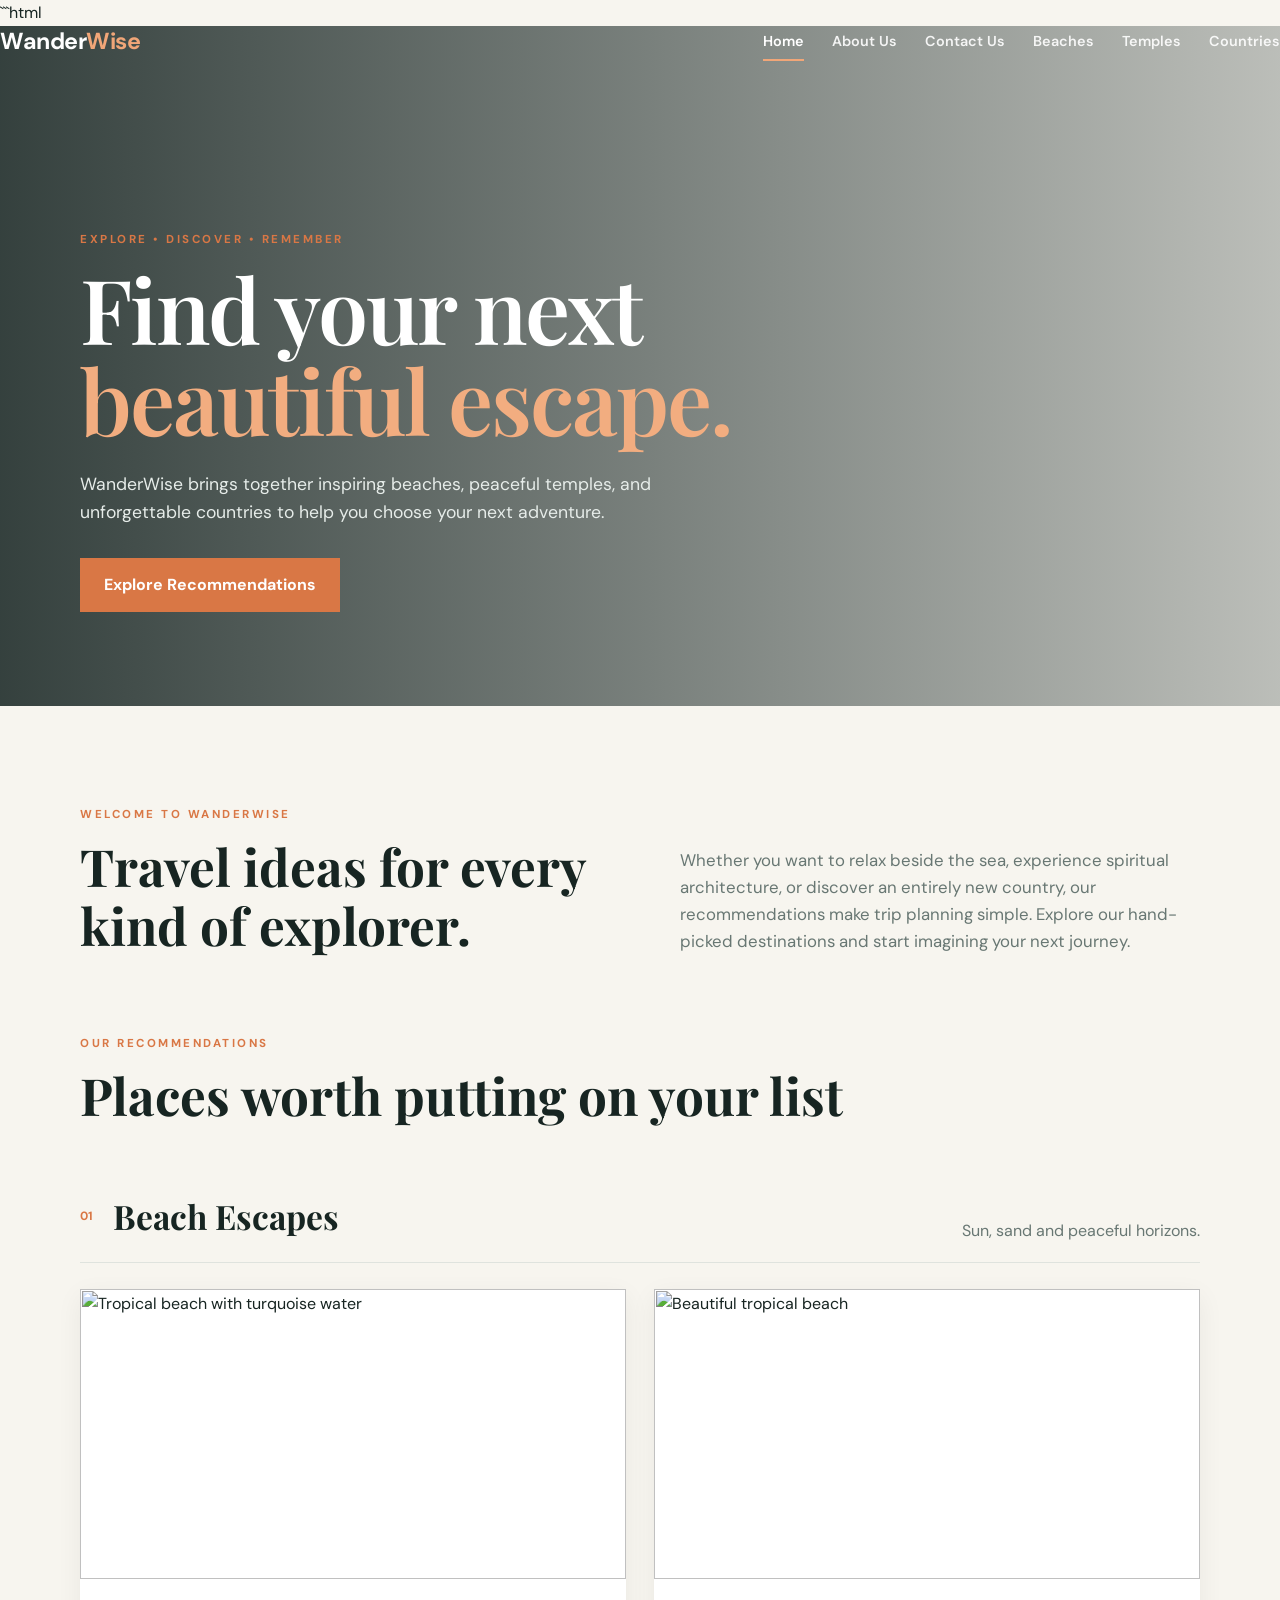
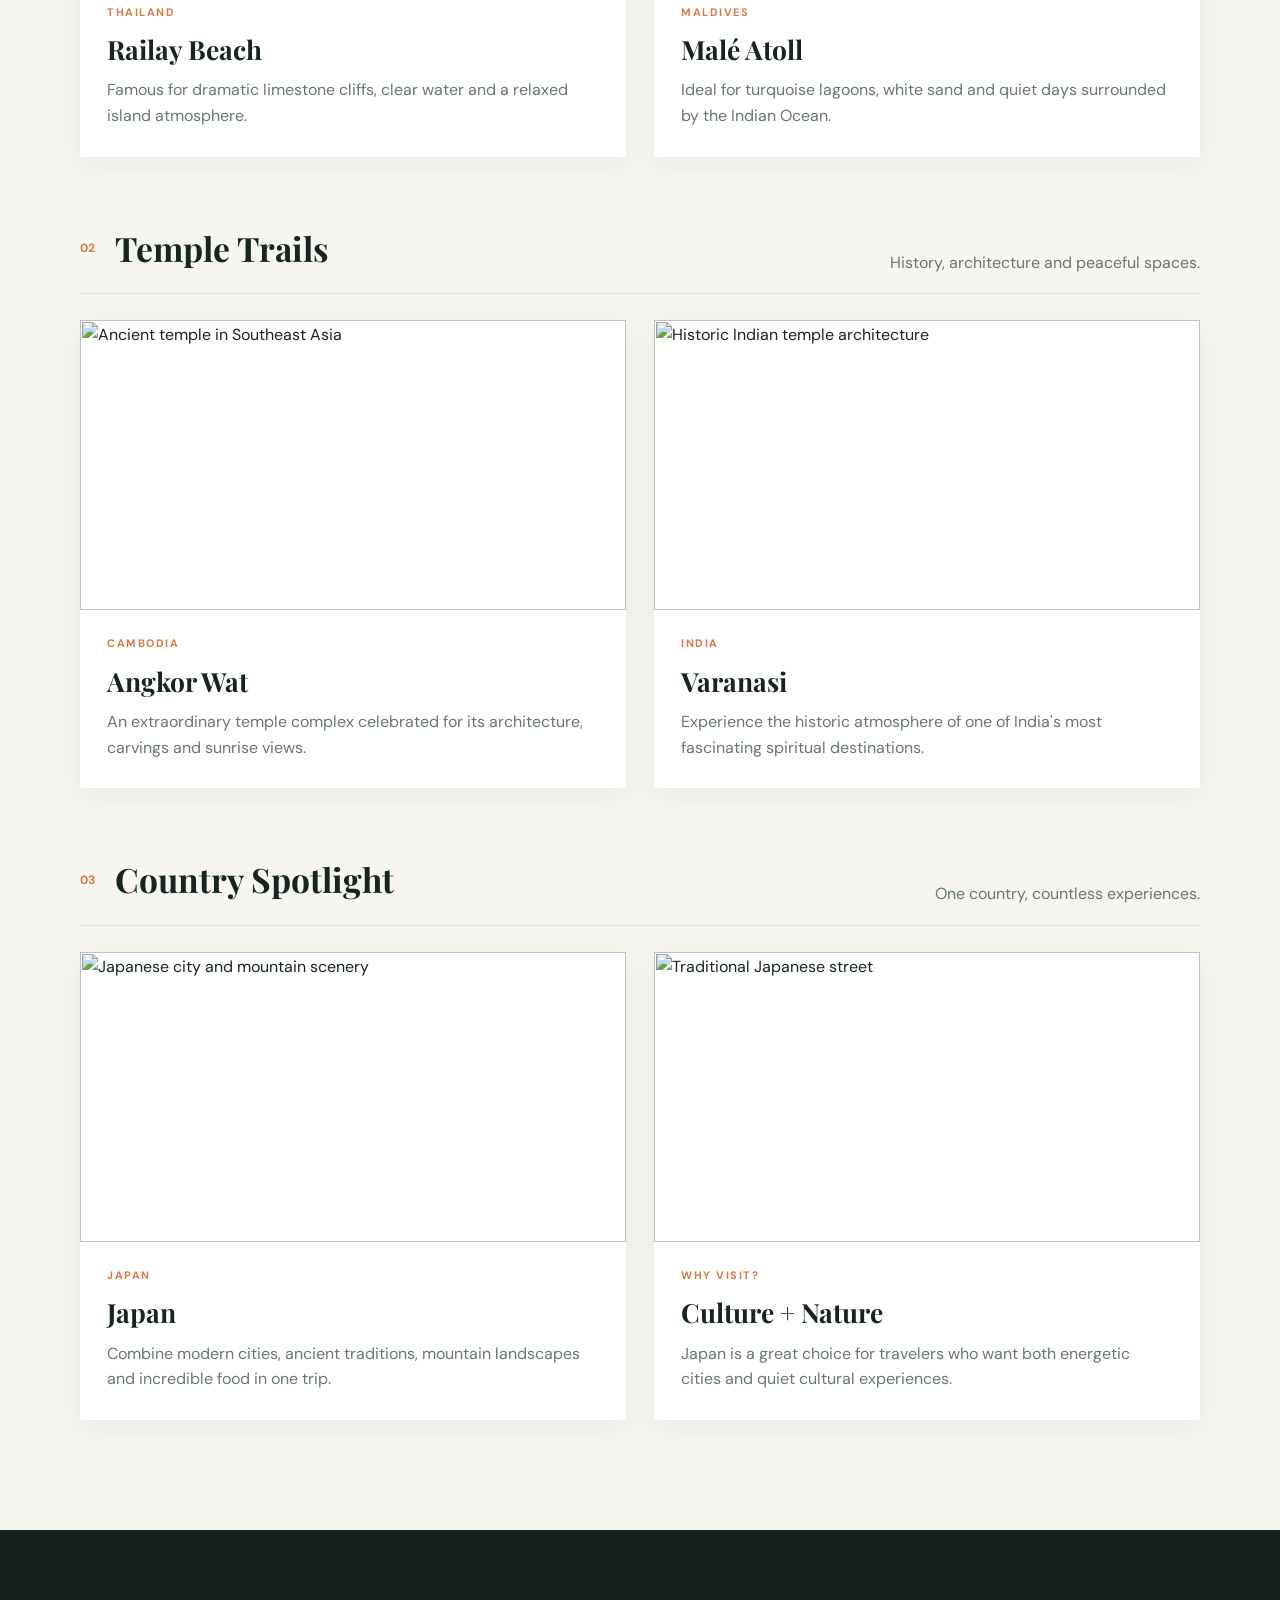
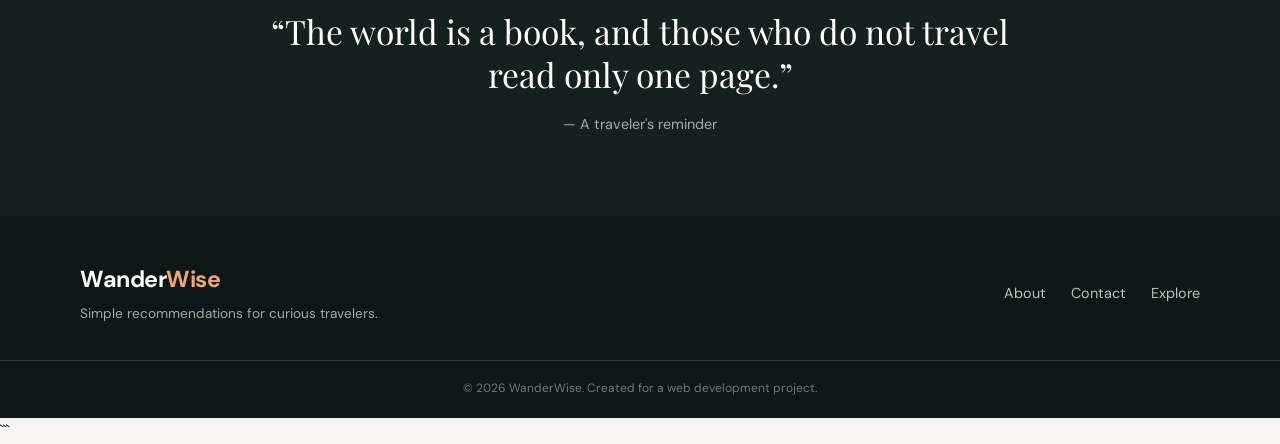
==== index.html @ 17f6d10f "added" ====
```html
<!DOCTYPE html>
<html lang="en">
<head>
    <meta charset="UTF-8">
    <meta name="viewport" content="width=device-width, initial-scale=1.0">

    <title>WanderWise | Travel Recommendations</title>

    <link rel="stylesheet" href="style.css">
</head>

<body>

    <!-- ================= NAVIGATION BAR ================= -->

    <header class="site-header">

        <nav class="navbar">

            <a href="index.html" class="logo">
                Wander<span>Wise</span>
            </a>

            <button class="menu-toggle" aria-label="Open navigation">
                ☰
            </button>

            <div class="nav-links">

                <a href="index.html" class="active">Home</a>

                <a href="about.html">About Us</a>

                <a href="contact.html">Contact Us</a>

                <a href="#beaches">Beaches</a>

                <a href="#temples">Temples</a>

                <a href="#countries">Countries</a>

            </div>

        </nav>

    </header>


    <!-- ================= HOME HERO ================= -->

    <main>

        <section class="hero">

            <div class="hero-overlay">

                <div class="container hero-content">

                    <p class="eyebrow">
                        EXPLORE • DISCOVER • REMEMBER
                    </p>

                    <h1>
                        Find your next
                        <br>
                        <span>beautiful escape.</span>
                    </h1>

                    <p class="hero-text">

                        WanderWise brings together inspiring beaches,
                        peaceful temples, and unforgettable countries
                        to help you choose your next adventure.

                    </p>

                    <a href="#recommendations" class="btn">
                        Explore Recommendations
                    </a>

                </div>

            </div>

        </section>


        <!-- ================= INTRODUCTION ================= -->

        <section class="intro container">

            <div>

                <p class="eyebrow">
                    WELCOME TO WANDERWISE
                </p>

                <h2>
                    Travel ideas for every kind of explorer.
                </h2>

            </div>

            <p>

                Whether you want to relax beside the sea,
                experience spiritual architecture, or discover
                an entirely new country, our recommendations
                make trip planning simple.

                Explore our hand-picked destinations and start
                imagining your next journey.

            </p>

        </section>


        <!-- ================= RECOMMENDATIONS ================= -->

        <section id="recommendations" class="section container">

            <div class="section-heading">

                <p class="eyebrow">
                    OUR RECOMMENDATIONS
                </p>

                <h2>
                    Places worth putting on your list
                </h2>

            </div>


            <!-- ================= BEACHES ================= -->

            <div class="category" id="beaches">

                <div class="category-title">

                    <div>

                        <span class="number">
                            01
                        </span>

                        <h3>
                            Beach Escapes
                        </h3>

                    </div>

                    <p>
                        Sun, sand and peaceful horizons.
                    </p>

                </div>


                <div class="cards">


                    <!-- Beach 1 -->

                    <article class="card">

                        <img
                            src="https://images.unsplash.com/photo-1507525428034-b723cf961d3e?auto=format&fit=crop&w=1000&q=85"
                            alt="Tropical beach with turquoise water"
                        >

                        <div class="card-body">

                            <span class="tag">
                                Thailand
                            </span>

                            <h4>
                                Railay Beach
                            </h4>

                            <p>

                                Famous for dramatic limestone cliffs,
                                clear water and a relaxed island atmosphere.

                            </p>

                        </div>

                    </article>


                    <!-- Beach 2 -->

                    <article class="card">

                        <img
                            src="https://images.unsplash.com/photo-1510414842594-a61c69b5ae57?auto=format&fit=crop&w=1000&q=85"
                            alt="Beautiful tropical beach"
                        >

                        <div class="card-body">

                            <span class="tag">
                                Maldives
                            </span>

                            <h4>
                                Malé Atoll
                            </h4>

                            <p>

                                Ideal for turquoise lagoons,
                                white sand and quiet days surrounded
                                by the Indian Ocean.

                            </p>

                        </div>

                    </article>

                </div>

            </div>


            <!-- ================= TEMPLES ================= -->

            <div class="category" id="temples">

                <div class="category-title">

                    <div>

                        <span class="number">
                            02
                        </span>

                        <h3>
                            Temple Trails
                        </h3>

                    </div>

                    <p>
                        History, architecture and peaceful spaces.
                    </p>

                </div>


                <div class="cards">


                    <!-- Temple 1 -->

                    <article class="card">

                        <img
                            src="https://images.unsplash.com/photo-1528181304800-259b08848526?auto=format&fit=crop&w=1000&q=85"
                            alt="Ancient temple in Southeast Asia"
                        >

                        <div class="card-body">

                            <span class="tag">
                                Cambodia
                            </span>

                            <h4>
                                Angkor Wat
                            </h4>

                            <p>

                                An extraordinary temple complex
                                celebrated for its architecture,
                                carvings and sunrise views.

                            </p>

                        </div>

                    </article>


                    <!-- Temple 2 -->

                    <article class="card">

                        <img
                            src="https://images.unsplash.com/photo-1548013146-72479768bada?auto=format&fit=crop&w=1000&q=85"
                            alt="Historic Indian temple architecture"
                        >

                        <div class="card-body">

                            <span class="tag">
                                India
                            </span>

                            <h4>
                                Varanasi
                            </h4>

                            <p>

                                Experience the historic atmosphere
                                of one of India's most fascinating
                                spiritual destinations.

                            </p>

                        </div>

                    </article>

                </div>

            </div>


            <!-- ================= COUNTRY ================= -->

            <div class="category" id="countries">

                <div class="category-title">

                    <div>

                        <span class="number">
                            03
                        </span>

                        <h3>
                            Country Spotlight
                        </h3>

                    </div>

                    <p>
                        One country, countless experiences.
                    </p>

                </div>


                <div class="cards">


                    <!-- Country image 1 -->

                    <article class="card">

                        <img
                            src="https://images.unsplash.com/photo-1528164344705-47542687000d?auto=format&fit=crop&w=1000&q=85"
                            alt="Japanese city and mountain scenery"
                        >

                        <div class="card-body">

                            <span class="tag">
                                Japan
                            </span>

                            <h4>
                                Japan
                            </h4>

                            <p>

                                Combine modern cities, ancient traditions,
                                mountain landscapes and incredible food
                                in one trip.

                            </p>

                        </div>

                    </article>


                    <!-- Country image 2 -->

                    <article class="card">

                        <img
                            src="https://images.unsplash.com/photo-1493976040374-85c8e12f0c0e?auto=format&fit=crop&w=1000&q=85"
                            alt="Traditional Japanese street"
                        >

                        <div class="card-body">

                            <span class="tag">
                                Why visit?
                            </span>

                            <h4>
                                Culture + Nature
                            </h4>

                            <p>

                                Japan is a great choice for travelers
                                who want both energetic cities and
                                quiet cultural experiences.

                            </p>

                        </div>

                    </article>

                </div>

            </div>

        </section>


        <!-- ================= QUOTE ================= -->

        <section class="quote">

            <div class="container">

                <p>
                    “The world is a book, and those who do not travel
                    read only one page.”
                </p>

                <span>
                    — A traveler's reminder
                </span>

            </div>

        </section>

    </main>


    <!-- ================= FOOTER ================= -->

    <footer>

        <div class="container footer-inner">

            <div>

                <a href="index.html" class="logo">
                    Wander<span>Wise</span>
                </a>

                <p>
                    Simple recommendations for curious travelers.
                </p>

            </div>


            <div class="footer-links">

                <a href="about.html">
                    About
                </a>

                <a href="contact.html">
                    Contact
                </a>

                <a href="#recommendations">
                    Explore
                </a>

            </div>

        </div>


        <p class="copyright">

            © 2026 WanderWise.
            Created for a web development project.

        </p>

    </footer>


    <script src="script.js"></script>

</body>
</html>
```
---- style.css ----
@import url('https://fonts.googleapis.com/css2?family=DM+Sans:wght@400;500;600;700&family=Playfair+Display:wght@500;600;700&display=swap');


:root {

    --ink: #172522;
    --muted: #687773;
    --cream: #f7f5ef;
    --paper: #ffffff;
    --accent: #d97745;
    --line: #dfe3de;
    --dark: #14211f;

}


* {

    box-sizing: border-box;
    margin: 0;
    padding: 0;

}


html {

    scroll-behavior: smooth;

}


body {

    font-family: 'DM Sans', sans-serif;

    color: var(--ink);

    background: var(--cream);

    line-height: 1.6;

}


.container {

    width: min(1120px, 90%);

    margin: auto;

}


/* ================= HEADER ================= */

.site-header {

    position: absolute;

    top: 0;

    left: 0;

    width: 100%;

    z-index: 10;

}


.navbar {

    height: 84px;

    display: flex;

    align-items: center;

    justify-content: space-between;

}


.logo {

    font-weight: 700;

    font-size: 1.45rem;

    text-decoration: none;

    color: white;

    letter-spacing: -0.5px;

}


.logo span {

    color: #f1a678;

}


.nav-links {

    display: flex;

    gap: 28px;

    align-items: center;

}


.nav-links a {

    color: white;

    text-decoration: none;

    font-size: 0.9rem;

    font-weight: 600;

    opacity: 0.9;

    position: relative;

}


.nav-links a:hover,
.nav-links a.active {

    opacity: 1;

}


.nav-links a.active::after {

    content: '';

    height: 2px;

    background: #f1a678;

    position: absolute;

    left: 0;

    right: 0;

    bottom: -7px;

}


.menu-toggle {

    display: none;

    background: none;

    border: 0;

    color: white;

    font-size: 1.7rem;

}


/* ================= HERO ================= */

.hero {

    min-height: 680px;

    background:

        url('https://images.unsplash.com/photo-1500534623283-312aade485b7?auto=format&fit=crop&w=1800&q=90')

        center / cover;

}


.hero-overlay {

    min-height: 680px;

    background:

        linear-gradient(
            90deg,
            rgba(10, 25, 23, 0.82),
            rgba(10, 25, 23, 0.25)
        );

}


.hero-content {

    padding-top: 205px;

    color: white;

}


.eyebrow {

    font-size: 0.72rem;

    letter-spacing: 2.5px;

    font-weight: 700;

    color: var(--accent);

    margin-bottom: 13px;

}


.hero h1,
.page-hero h1 {

    font-family: 'Playfair Display', serif;

    font-size: clamp(3.2rem, 7vw, 6rem);

    line-height: 1.02;

    font-weight: 600;

    letter-spacing: -2px;

}


.hero h1 span,
.page-hero h1 span {

    color: #f2ad80;

}


.hero-text {

    max-width: 590px;

    margin: 25px 0 32px;

    font-size: 1.1rem;

    color: #e6ece9;

}


.btn {

    display: inline-block;

    background: var(--accent);

    color: white;

    border: 0;

    padding: 14px 24px;

    text-decoration: none;

    font-weight: 700;

    cursor: pointer;

    font-family: inherit;

}


.btn:hover {

    background: #bd5e31;

}


/* ================= INTRO ================= */

.intro {

    display: grid;

    grid-template-columns: 1fr 1fr;

    gap: 80px;

    padding: 100px 0 80px;

    align-items: end;

}


.intro h2,
.section-heading h2,
.about-main h2,
.contact-info h2 {

    font-family: 'Playfair Display', serif;

    font-size: clamp(2rem, 4vw, 3.2rem);

    line-height: 1.15;

}


.intro > p {

    color: var(--muted);

    font-size: 1.05rem;

}


/* ================= SECTIONS ================= */

.section {

    padding-bottom: 110px;

}


.section-heading {

    margin-bottom: 60px;

}


.category {

    margin-top: 65px;

}


.category-title {

    display: flex;

    justify-content: space-between;

    align-items: end;

    border-bottom: 1px solid var(--line);

    padding-bottom: 18px;

    margin-bottom: 26px;

}


.category-title > div {

    display: flex;

    align-items: center;

    gap: 20px;

}


.category-title h3 {

    font-family: 'Playfair Display', serif;

    font-size: 2.1rem;

}


.category-title > p {

    color: var(--muted);

}


.number {

    font-size: 0.75rem;

    color: var(--accent);

    font-weight: 700;

}


.cards {

    display: grid;

    grid-template-columns: 1fr 1fr;

    gap: 28px;

}


/* ================= CARDS ================= */

.card {

    background: var(--paper);

    overflow: hidden;

    box-shadow:
        0 7px 25px rgba(20, 33, 31, 0.06);

}


.card img {

    width: 100%;

    height: 290px;

    object-fit: cover;

    display: block;

}


.card-body {

    padding: 25px 27px 28px;

}


.tag {

    font-size: 0.68rem;

    text-transform: uppercase;

    letter-spacing: 1.5px;

    color: var(--accent);

    font-weight: 700;

}


.card h4 {

    font-family: 'Playfair Display', serif;

    font-size: 1.65rem;

    margin: 7px 0;

}


.card p {

    color: var(--muted);

}


/* ================= QUOTE ================= */

.quote {

    background: var(--dark);

    color: white;

    padding: 80px 0;

    text-align: center;

}


.quote p {

    font-family: 'Playfair Display', serif;

    font-size: 2.1rem;

    max-width: 780px;

    margin: auto;

    line-height: 1.3;

}


.quote span {

    display: block;

    margin-top: 16px;

    color: #9eb0ab;

    font-size: 0.9rem;

}


/* ================= FOOTER ================= */

footer {

    background: #0d1716;

    color: #9caeaa;

    padding: 45px 0 20px;

}


.footer-inner {

    display: flex;

    justify-content: space-between;

    align-items: center;

}


.footer-inner .logo {

    color: white;

}


.footer-inner p {

    font-size: 0.85rem;

    margin-top: 5px;

}


.footer-links {

    display: flex;

    gap: 25px;

}


.footer-links a {

    color: #b9c5c1;

    text-decoration: none;

    font-size: 0.9rem;

}


.copyright {

    text-align: center;

    border-top: 1px solid #253330;

    margin-top: 35px;

    padding-top: 18px;

    font-size: 0.75rem;

    color: #6f7d79;

}


/* ================= INNER PAGE HERO ================= */

.page-hero {

    min-height: 500px;

    color: white;

    display: flex;

    align-items: end;

    padding-bottom: 90px;

    background-size: cover;

    background-position: center;

}


.about-hero {

    background-image:

        linear-gradient(
            90deg,
            rgba(9, 25, 23, 0.8),
            rgba(9, 25, 23, 0.25)
        ),

        url('https://images.unsplash.com/photo-1530789253388-582c481c54b0?auto=format&fit=crop&w=1800&q=85');

}


.contact-hero {

    background-image:

        linear-gradient(
            90deg,
            rgba(9, 25, 23, 0.82),
            rgba(9, 25, 23, 0.3)
        ),

        url('https://images.unsplash.com/photo-1494783367193-149034c05e8f?auto=format&fit=crop&w=1800&q=85');

}


/* ================= ABOUT ================= */

.about-content {

    display: grid;

    grid-template-columns: 1.25fr 0.75fr;

    gap: 90px;

    padding: 100px 0;

}


.about-main h2 {

    margin-bottom: 30px;

}


.about-main p:not(.eyebrow) {

    color: var(--muted);

    margin-bottom: 20px;

    font-size: 1.02rem;

}


.values {

    border-left: 1px solid var(--line);

    padding-left: 40px;

}


.values div {

    padding: 0 0 35px;

    margin-bottom: 35px;

    border-bottom: 1px solid var(--line);

}


.values span {

    color: var(--accent);

    font-weight: 700;

    font-size: 0.75rem;

}


.values h3 {

    font-family: 'Playfair Display', serif;

    font-size: 1.7rem;

    margin: 5px 0;

}


.values p {

    color: var(--muted);

    font-size: 0.92rem;

}


.dark-section {

    background: var(--dark);

    color: white;

    padding: 60px 0;

}


.stats {

    display: grid;

    grid-template-columns: repeat(3, 1fr);

    text-align: center;

}


.stats strong {

    display: block;

    font-family: 'Playfair Display', serif;

    font-size: 3rem;

    color: #f1a678;

}


.stats span {

    color: #aab9b5;

}


/* ================= CONTACT ================= */

.contact-grid {

    display: grid;

    grid-template-columns: 0.8fr 1.2fr;

    gap: 100px;

    padding: 100px 0;

}


.contact-info h2 {

    margin-bottom: 20px;

}


.contact-info > p:not(.eyebrow) {

    color: var(--muted);

    margin-bottom: 40px;

}


.contact-detail {

    padding: 18px 0;

    border-top: 1px solid var(--line);

}


.contact-detail strong {

    display: block;

    font-size: 0.75rem;

    text-transform: uppercase;

    letter-spacing: 1px;

    color: var(--accent);

}


.contact-detail span {

    color: var(--muted);

}


.contact-form {

    background: white;

    padding: 40px;

    box-shadow:
        0 10px 35px rgba(20, 33, 31, 0.07);

}


.contact-form label {

    display: block;

    font-weight: 600;

    font-size: 0.85rem;

    margin: 0 0 7px;

}


.contact-form input,
.contact-form textarea {

    width: 100%;

    border: 1px solid #d7ddda;

    padding: 13px 14px;

    margin-bottom: 20px;

    font: inherit;

    background: #fafbf9;

    outline: none;

}


.contact-form input:focus,
.contact-form textarea:focus {

    border-color: var(--accent);

}


.form-message {

    font-size: 0.85rem;

    color: var(--accent);

    margin-top: 12px;

}


/* ================= MOBILE ================= */

@media (max-width: 760px) {


    .nav-links {

        display: none;

        position: absolute;

        top: 70px;

        left: 5%;

        right: 5%;

        background: #14211f;

        padding: 22px;

        flex-direction: column;

        gap: 18px;

    }


    .nav-links.open {

        display: flex;

    }


    .menu-toggle {

        display: block;

    }


    .hero,
    .hero-overlay {

        min-height: 620px;

    }


    .hero-content {

        padding-top: 160px;

    }


    .intro,
    .about-content,
    .contact-grid {

        grid-template-columns: 1fr;

        gap: 40px;

        padding-top: 70px;

    }


    .cards {

        grid-template-columns: 1fr;

    }


    .category-title {

        display: block;

    }


    .category-title > p {

        margin-top: 8px;

    }


    .card img {

        height: 240px;

    }


    .page-hero {

        min-height: 430px;

        padding-bottom: 60px;

    }


    .about-content {

        padding-bottom: 70px;

    }


    .values {

        border-left: 0;

        border-top: 1px solid var(--line);

        padding: 35px 0 0;

    }


    .stats {

        grid-template-columns: 1fr;

        gap: 30px;

    }


    .contact-grid {

        padding-bottom: 80px;

    }


    .footer-inner {

        display: block;

    }


    .footer-links {

        margin-top: 25px;

    }


    .quote p {

        font-size: 1.6rem;

    }

}
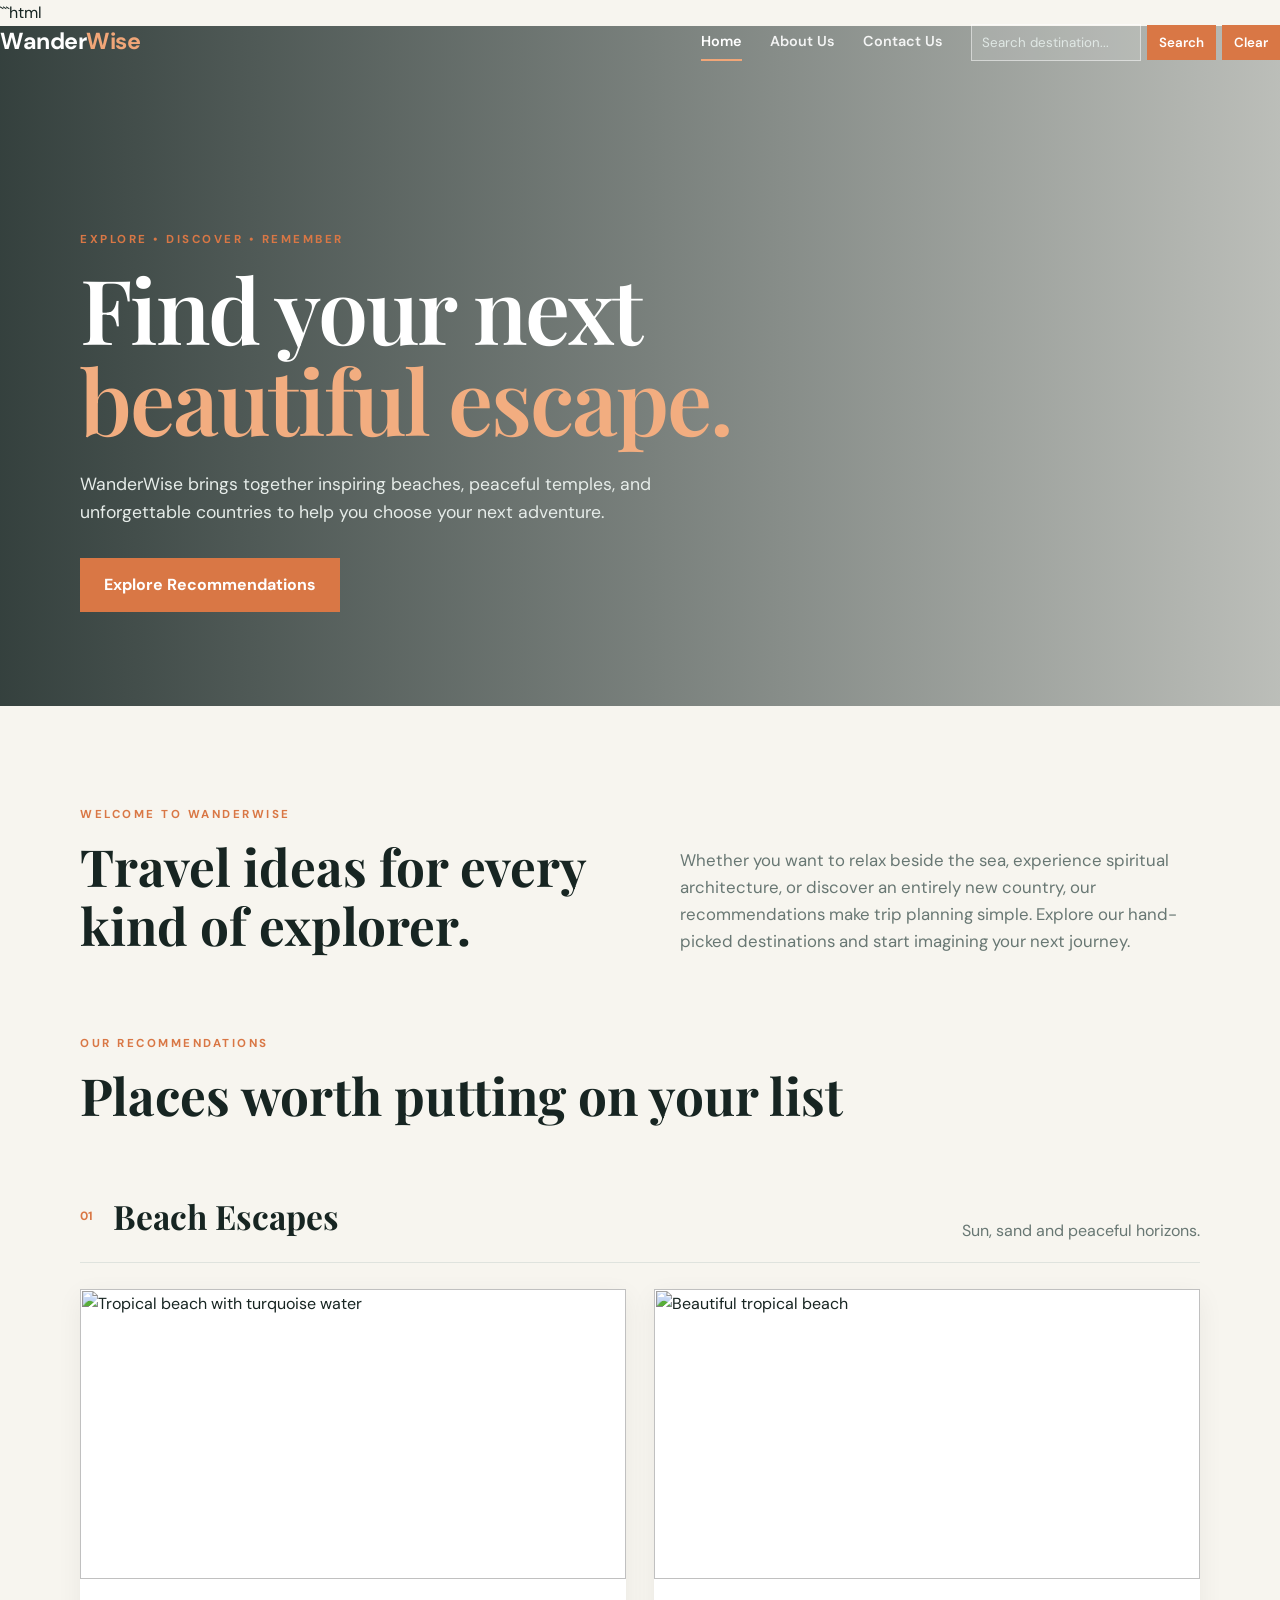
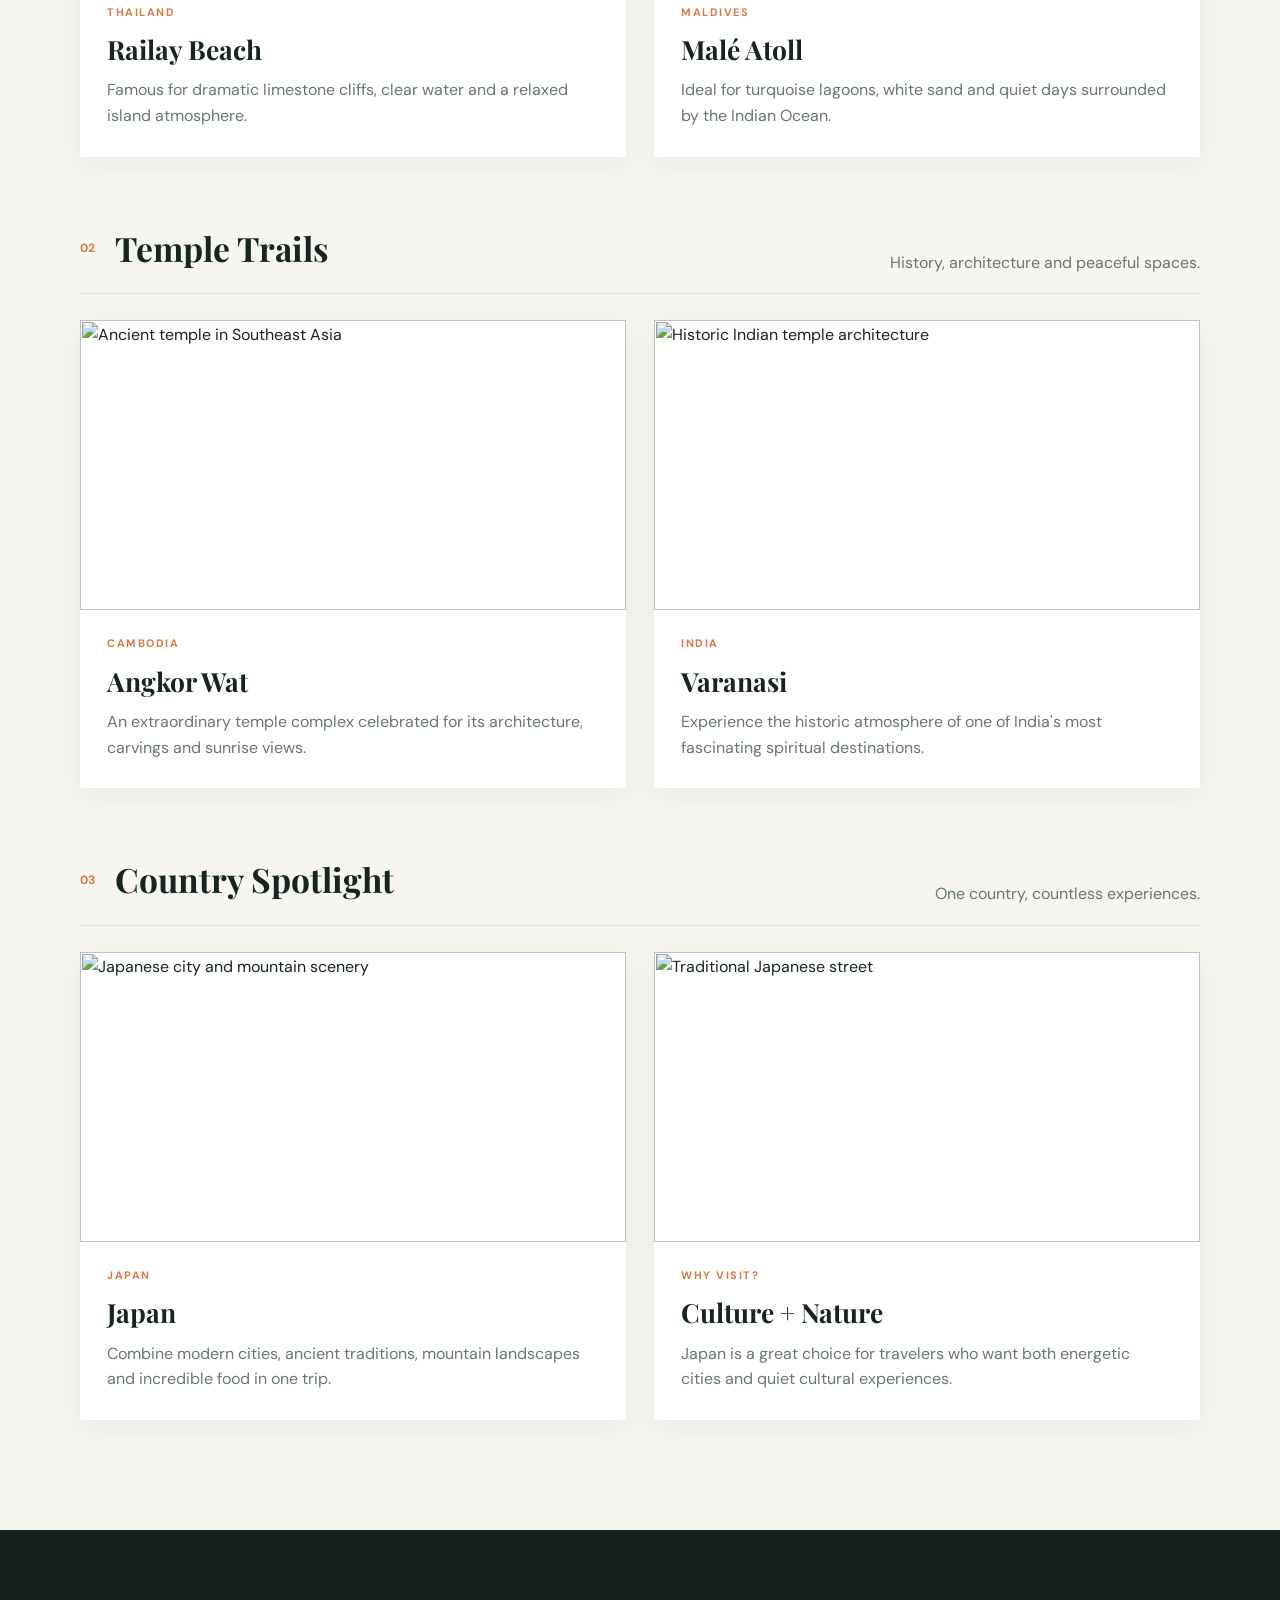
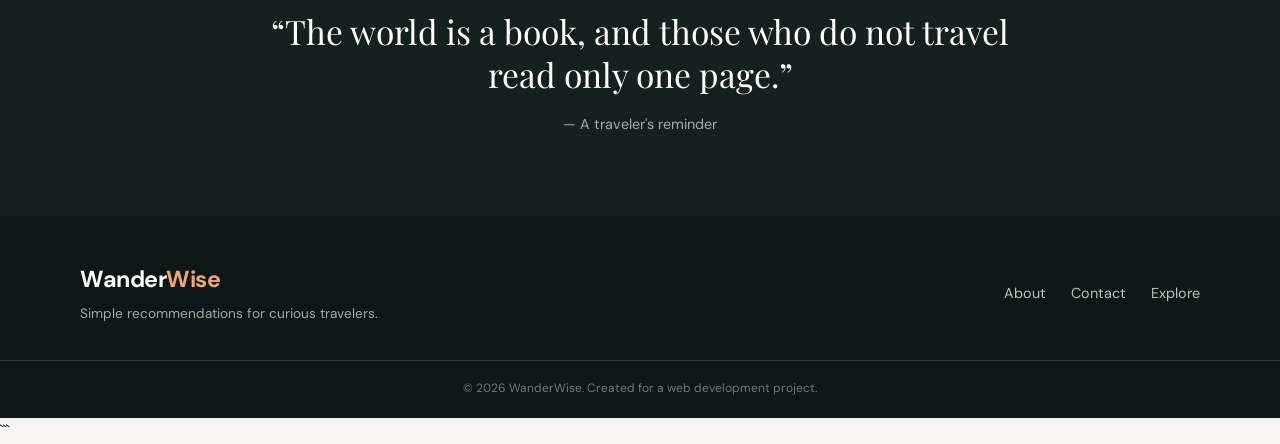
==== commit a48edf0b: "added" ====
--- a/index.html
+++ b/index.html
@@ -16,35 +16,76 @@
 
     <header class="site-header">
 
-        <nav class="navbar">
-
-            <a href="index.html" class="logo">
-                Wander<span>Wise</span>
+    <nav class="navbar">
+
+        <!-- Website Logo -->
+
+        <a href="index.html" class="logo">
+            Wander<span>Wise</span>
+        </a>
+
+
+        <!-- Mobile Menu Button -->
+
+        <button class="menu-toggle" aria-label="Open navigation">
+            ☰
+        </button>
+
+
+        <!-- Navigation Bar -->
+
+        <div class="nav-links">
+
+            <!-- Home -->
+
+            <a href="index.html" class="active">
+                Home
             </a>
 
-            <button class="menu-toggle" aria-label="Open navigation">
-                ☰
-            </button>
-
-            <div class="nav-links">
-
-                <a href="index.html" class="active">Home</a>
-
-                <a href="about.html">About Us</a>
-
-                <a href="contact.html">Contact Us</a>
-
-                <a href="#beaches">Beaches</a>
-
-                <a href="#temples">Temples</a>
-
-                <a href="#countries">Countries</a>
-
-            </div>
-
-        </nav>
-
-    </header>
+
+            <!-- About Us -->
+
+            <a href="about.html">
+                About Us
+            </a>
+
+
+            <!-- Contact Us -->
+
+            <a href="contact.html">
+                Contact Us
+            </a>
+
+
+            <!-- Search Form -->
+
+            <form class="search-form" id="searchForm">
+
+                <input
+                    type="text"
+                    id="searchInput"
+                    placeholder="Search destination..."
+                    aria-label="Search destination"
+                >
+
+                <button type="submit">
+                    Search
+                </button>
+
+                <button
+                    type="button"
+                    id="clearSearch"
+                >
+                    Clear
+                </button>
+
+            </form>
+
+        </div>
+
+    </nav>
+
+</header>
 
 
     <!-- ================= HOME HERO ================= -->
--- a/style.css
+++ b/style.css
@@ -1077,3 +1077,198 @@
     }
 
 }
+
+/* ================= TEAM GUIDELINES ================= */
+
+.team-guidelines {
+
+    background: #ffffff;
+
+    padding: 100px 0;
+
+}
+
+
+.guidelines-intro {
+
+    max-width: 700px;
+
+    color: var(--muted);
+
+    margin-top: 20px;
+
+}
+
+
+.guideline-grid {
+
+    display: grid;
+
+    grid-template-columns: repeat(3, 1fr);
+
+    gap: 25px;
+
+    margin-top: 50px;
+
+}
+
+
+.guideline-card {
+
+    background: var(--cream);
+
+    padding: 30px;
+
+    border: 1px solid var(--line);
+
+    transition: transform 0.25s ease,
+                box-shadow 0.25s ease;
+
+}
+
+
+.guideline-card:hover {
+
+    transform: translateY(-5px);
+
+    box-shadow:
+        0 10px 30px rgba(20, 33, 31, 0.08);
+
+}
+
+
+.guideline-number {
+
+    color: var(--accent);
+
+    font-size: 0.75rem;
+
+    font-weight: 700;
+
+    letter-spacing: 1px;
+
+}
+
+
+.guideline-card h3 {
+
+    font-family: 'Playfair Display', serif;
+
+    font-size: 1.45rem;
+
+    margin: 10px 0;
+
+}
+
+
+.guideline-card p {
+
+    color: var(--muted);
+
+    font-size: 0.92rem;
+
+}
+
+
+/* ================= MOBILE TEAM GUIDELINES ================= */
+
+@media (max-width: 760px) {
+
+    .guideline-grid {
+
+        grid-template-columns: 1fr;
+
+    }
+
+    .team-guidelines {
+
+        padding: 70px 0;
+
+    }
+
+}
+
+
+/* ================= SEARCH BAR ================= */
+
+.search-form {
+
+    display: flex;
+
+    align-items: center;
+
+    gap: 6px;
+
+}
+
+
+.search-form input {
+
+    width: 170px;
+
+    padding: 9px 10px;
+
+    border: 1px solid rgba(255,255,255,0.5);
+
+    background: rgba(255,255,255,0.12);
+
+    color: white;
+
+    outline: none;
+
+    font-family: inherit;
+
+}
+
+
+.search-form input::placeholder {
+
+    color: #e0e8e5;
+
+}
+
+
+.search-form button {
+
+    padding: 9px 12px;
+
+    border: none;
+
+    background: var(--accent);
+
+    color: white;
+
+    cursor: pointer;
+
+    font-family: inherit;
+
+    font-weight: 600;
+
+}
+
+
+.search-form button:hover {
+
+    background: #bd5e31;
+
+}
+
+
+@media (max-width: 760px) {
+
+    .search-form {
+
+        width: 100%;
+
+        flex-wrap: wrap;
+
+    }
+
+
+    .search-form input {
+
+        width: 100%;
+
+    }
+
+}
